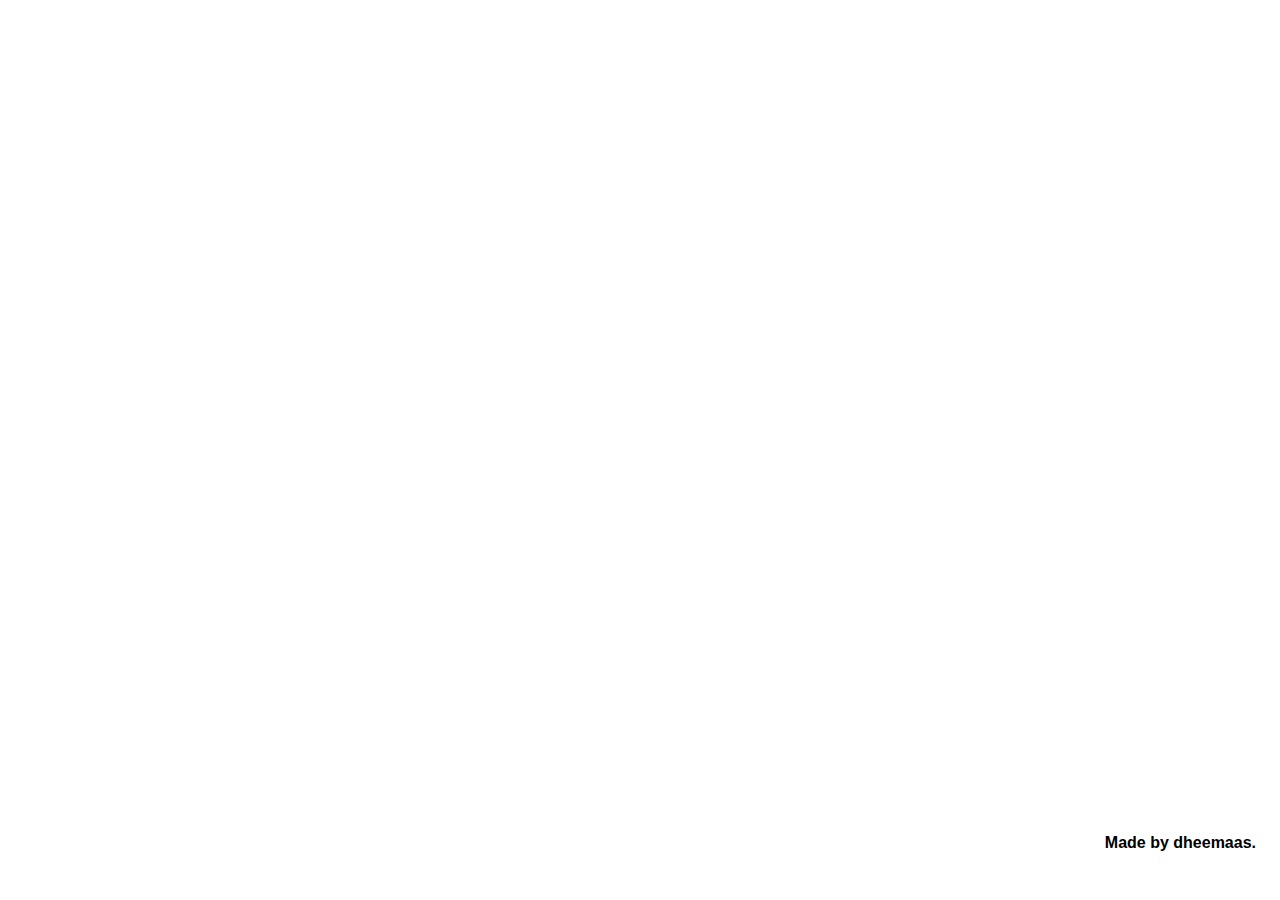
==== index.html @ 78f10ec2 "First commit" ====
<!DOCTYPE html>
<html lang="en">
<head>
    <meta charset="UTF-8">
    <meta http-equiv="X-UA-Compatible" content="IE=edge">
    <meta name="viewport" content="width=device-width, initial-scale=1.0">
    <title>Model Viewer</title>
    <script type="module" src="https://unpkg.com/@google/model-viewer/dist/model-viewer.min.js"></script>
    <link rel="stylesheet" href="./style.css">
</head>
<body>

    <model-viewer camera-controls alt="A 3D model of a tourist train" src="./vagontren.glb">
        <h1>Made by <a href="https://www.instagram.com/dheemaas/">dheemaas</a>.</h1>
    </model-viewer>

</body>
</html>
---- style.css ----
* {
    padding: 0;
    margin: 0;
    box-sizing: border-box;
}

body { 
    position: relative;
    height: 100vh;
    width: 100vw;
}

model-viewer {
    height: 100vh;
    width: 100vw;
}

h1 {
    font-family: Arial, Helvetica, sans-serif;
    font-size: 1rem;
    position: absolute;
    right: 1.5rem;
    bottom: 3rem;
}

a {
    text-decoration: none;
    color: #000;
}
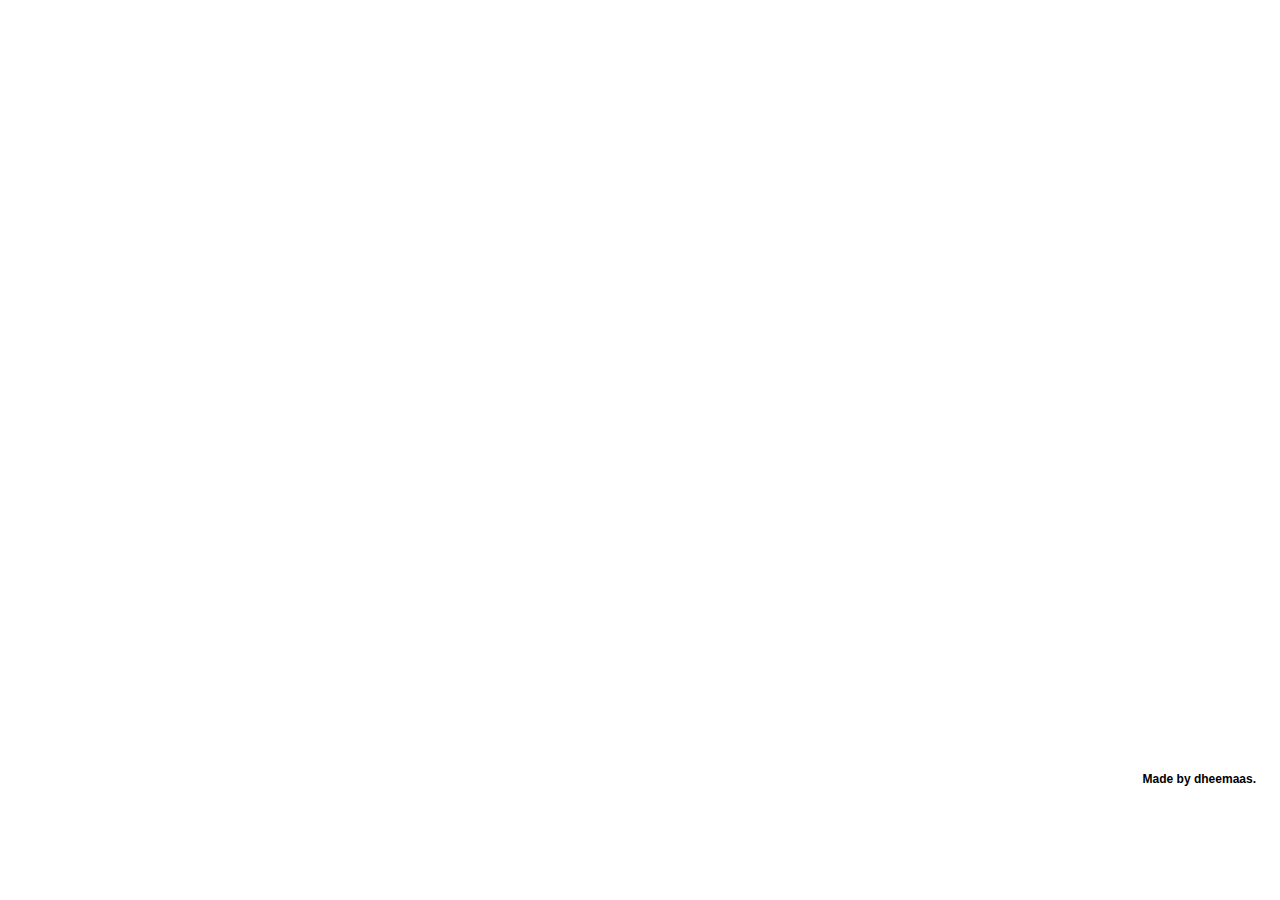
==== commit 84ad4132: "Updated the model" ====
--- a/index.html
+++ b/index.html
@@ -10,7 +10,7 @@
 </head>
 <body>
 
-    <model-viewer camera-controls alt="A 3D model of a tourist train" src="./vagontren.glb">
+    <model-viewer camera-controls alt="A 3D model of a tourist train" src="./tren.glb">
         <h1>Made by <a href="https://www.instagram.com/dheemaas/">dheemaas</a>.</h1>
     </model-viewer>
 
--- a/style.css
+++ b/style.css
@@ -6,21 +6,21 @@
 
 body { 
     position: relative;
-    height: 100vh;
+    height: 90vh;
     width: 100vw;
 }
 
 model-viewer {
-    height: 100vh;
+    height: 90vh;
     width: 100vw;
 }
 
 h1 {
     font-family: Arial, Helvetica, sans-serif;
-    font-size: 1rem;
+    font-size: .75rem;
     position: absolute;
     right: 1.5rem;
-    bottom: 3rem;
+    bottom: 1.5rem;
 }
 
 a {
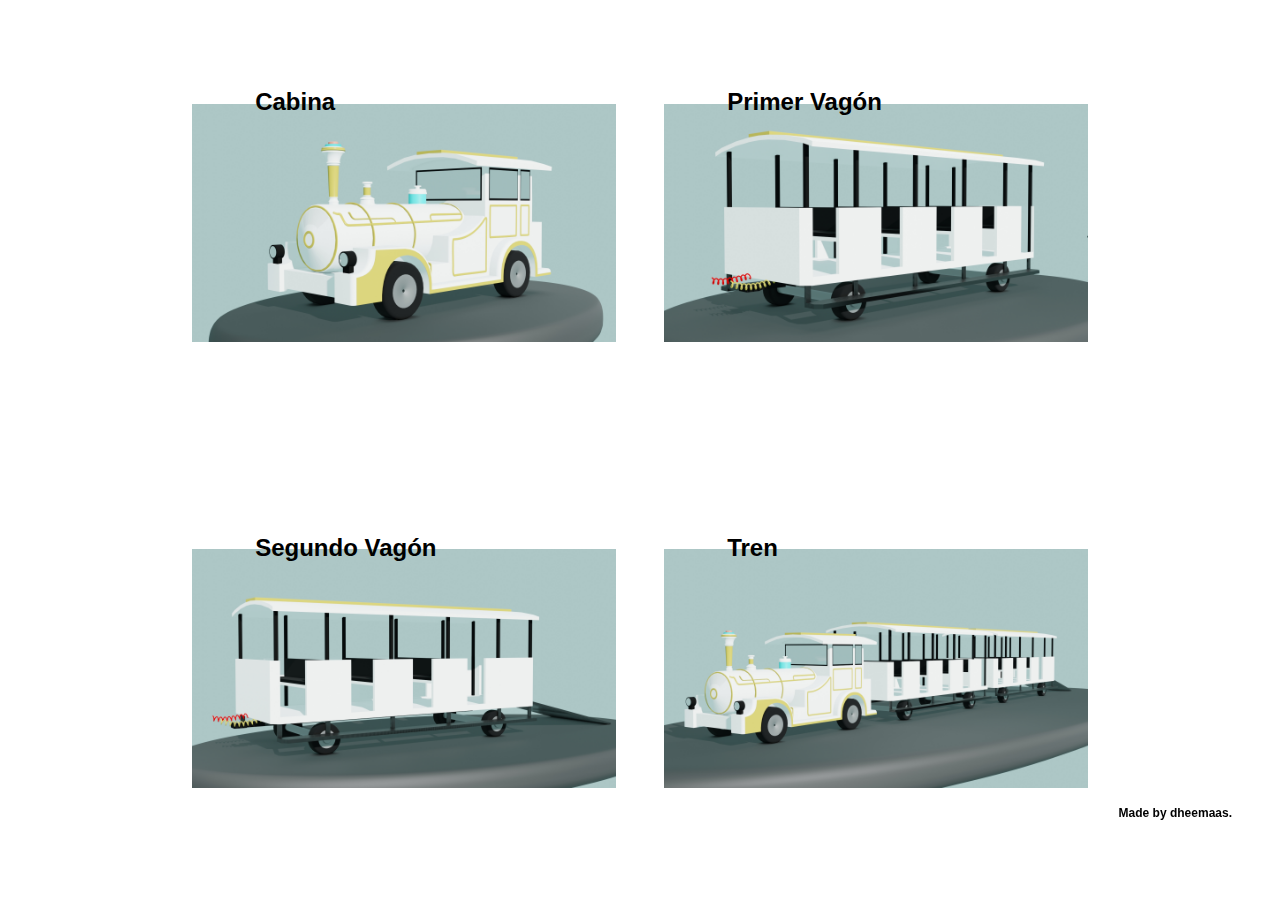
==== commit 50e3f385: "Minor" ====
--- a/index.html
+++ b/index.html
@@ -4,15 +4,37 @@
     <meta charset="UTF-8">
     <meta http-equiv="X-UA-Compatible" content="IE=edge">
     <meta name="viewport" content="width=device-width, initial-scale=1.0">
-    <title>Model Viewer</title>
-    <script type="module" src="https://unpkg.com/@google/model-viewer/dist/model-viewer.min.js"></script>
+    <title>PT Train</title>
     <link rel="stylesheet" href="./style.css">
 </head>
 <body>
+    <div class="container">
 
-    <model-viewer camera-controls alt="A 3D model of a tourist train" src="./tren.glb">
-        <h1>Made by <a href="https://www.instagram.com/dheemaas/">dheemaas</a>.</h1>
-    </model-viewer>
+        <div class="row">
+            <div class="img-container">
+                <a href="./cabin.html"><h1>Cabina</h1>
+                <img src="./assets/pictures/cabin.jpg" alt="A 3D model of a cabin of a tourist train"></a>
+            </div>
+            <div class="img-container">
+                <a href="./vagon1.html"><h1>Primer Vagón</h1>
+                <img src="./assets/pictures/1stwagon.jpg" alt="A 3D model of a wagon of a tourist train"></a>
+            </div>
+        </div>
+
+        <div class="row">
+            <div class="img-container">
+                <a href="./vagon2.html"><h1>Segundo Vagón</h1>
+                <img src="./assets/pictures/2ndwagon.jpg" alt="A 3D model of a secondary wagon of a tourist train"></a>
+            </div>
+            <div class="img-container">
+                <a href="./fulltrain.html"><h1>Tren</h1>
+                <img src="./assets/pictures/fulltrain.jpg" alt="A 3D model of a tourist train"></a>
+            </div>
+
+        </div>
+
+        <h1 class="futer">Made by <a href="https://www.instagram.com/dheemaas/">dheemaas</a>.</h1>
+    </div>
 
 </body>
 </html>--- a/style.css
+++ b/style.css
@@ -8,22 +8,76 @@
     position: relative;
     height: 90vh;
     width: 100vw;
+    font-family: Arial, Helvetica, sans-serif;
 }
 
 model-viewer {
-    height: 90vh;
+    height: 100vh;
     width: 100vw;
 }
 
-h1 {
-    font-family: Arial, Helvetica, sans-serif;
+.container {
+    height: 100%;
+    width: 100%;
+}
+
+.row {
+    height: 55%;
+    width: 80%;
+    display: flex;
+    justify-content: space-between;
+    align-items: center;
+    margin: 0 auto;
+    padding: 3rem 2.5rem;
+}
+
+.img-container {
+    position: relative;
+    height: 100%;
+    width: 100%;
+    margin: 0 auto;
+    padding: 1.5rem;
+}
+
+.img-container h1 {
+    position: absolute;
+    font-size: 1.5rem;
+    padding: 1rem 2.5rem;
+    margin: auto;
+    width: 100%;
+    top: 7%;
+    left: 10%;
+}
+
+img { 
+    object-fit: contain;
+    height: 100%;
+    width: 100%;
+    display: block;
+}
+
+
+.futer {
     font-size: .75rem;
-    position: absolute;
-    right: 1.5rem;
-    bottom: 1.5rem;
+    position: fixed;
+    right: 3rem;
+    bottom: 5rem;
 }
 
 a {
     text-decoration: none;
     color: #000;
+}
+
+@media screen and (max-width: 1070px){
+    .row {
+        flex-direction: column;
+        height: 100%;
+    }
+
+    .futer {
+        right: 1.5rem;
+    }
+
+
 }